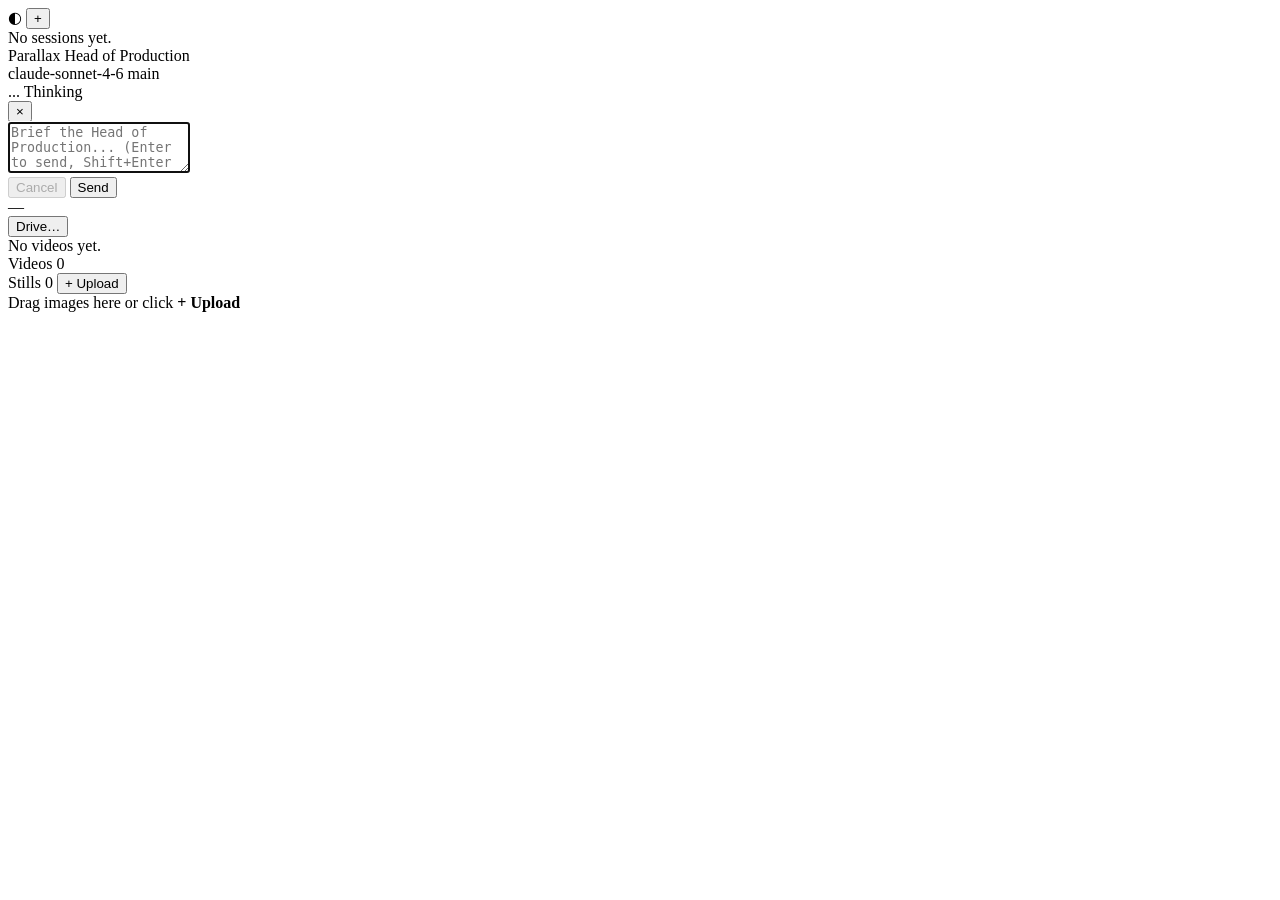
==== web/static/index.html @ c873ad3f "feat: reference image selection UI + user workspace isolation fixes - Gallery thumbs are now click-t" ====
<!doctype html>
<html lang="en">
  <head>
    <meta charset="utf-8" />
    <meta name="viewport" content="width=device-width, initial-scale=1" />
    <title>Parallax — Head of Production</title>
    <link rel="stylesheet" href="/static/app.css" />
  </head>
  <body>
    <div class="app">
      <aside class="sidebar" id="sidebar">
        <div class="sidebar-header">
          <span class="sidebar-brand">◐</span>
          <button type="button" class="btn ghost btn-sm" id="new-session-btn" title="New session">+</button>
        </div>
        <div class="sidebar-list" id="sidebar-list">
          <div class="sidebar-empty">No sessions yet.</div>
        </div>
      </aside>

      <section class="chat">
        <header class="chat-header">
          <div class="brand">
            <span class="brand-name">Parallax</span>
            <span class="brand-sub">Head of Production</span>
          </div>
          <div class="chat-meta">
            <span class="status-dot" id="status-dot" title="idle"></span>
            <span class="model-name" id="model-name">claude-sonnet-4-6</span>
            <span class="project-badge" id="project-badge" title="active project workspace">main</span>
          </div>
        </header>

        <div class="messages" id="messages"></div>
        <div class="thinking-bar hidden" id="thinking-bar">
          <span class="thinking-dots"><span>.</span><span>.</span><span>.</span></span>
          <span class="thinking-label" id="thinking-label">Thinking</span>
        </div>
        <div class="ref-bar hidden" id="ref-bar">
          <span class="ref-bar-label" id="ref-bar-label"></span>
          <button type="button" class="ref-bar-clear" id="ref-bar-clear" title="Clear reference images">×</button>
        </div>
        <form class="composer" id="composer">
          <textarea
            id="composer-input"
            placeholder="Brief the Head of Production... (Enter to send, Shift+Enter for newline)"
            rows="3"
            autofocus
          ></textarea>
          <div class="composer-row">
            <button type="button" id="cancel-btn" class="btn ghost" disabled>
              Cancel
            </button>
            <button type="submit" id="send-btn" class="btn primary">
              Send
            </button>
          </div>
        </form>
      </section>

      <section class="media">
        <header class="media-header">
          <div class="project-label" id="project-label">—</div>
          <a class="btn ghost btn-sm" id="drive-btn" href="#" target="_blank" rel="noopener" style="display:none">Drive ↗</a>
          <button type="button" class="btn ghost btn-sm" id="drive-set-btn" title="Set your Google Drive folder link">Drive…</button>
        </header>

        <div class="player-wrap" id="player-wrap">
          <div class="video-empty">No videos yet.</div>
        </div>

        <div class="gallery-head">
          <span class="gallery-title">Videos</span>
          <span class="gallery-count" id="video-count">0</span>
        </div>
        <div class="video-gallery" id="video-gallery"></div>

        <div class="gallery-head">
          <span class="gallery-title">Stills</span>
          <span class="gallery-count" id="gallery-count">0</span>
          <button type="button" class="btn ghost btn-sm" id="upload-btn" title="Upload an image">
            + Upload
          </button>
          <input type="file" id="upload-input" accept="image/*" multiple style="display:none" />
        </div>
        <div class="gallery dropzone" id="gallery">
          <div class="gallery-empty" id="gallery-empty">
            Drag images here or click <strong>+ Upload</strong>
          </div>
        </div>
      </section>
    </div>

    <div class="lightbox hidden" id="lightbox">
      <img id="lightbox-img" alt="" />
    </div>

    <script src="/static/marked.min.js"></script>
    <script src="/static/app.js"></script>
  </body>
</html>
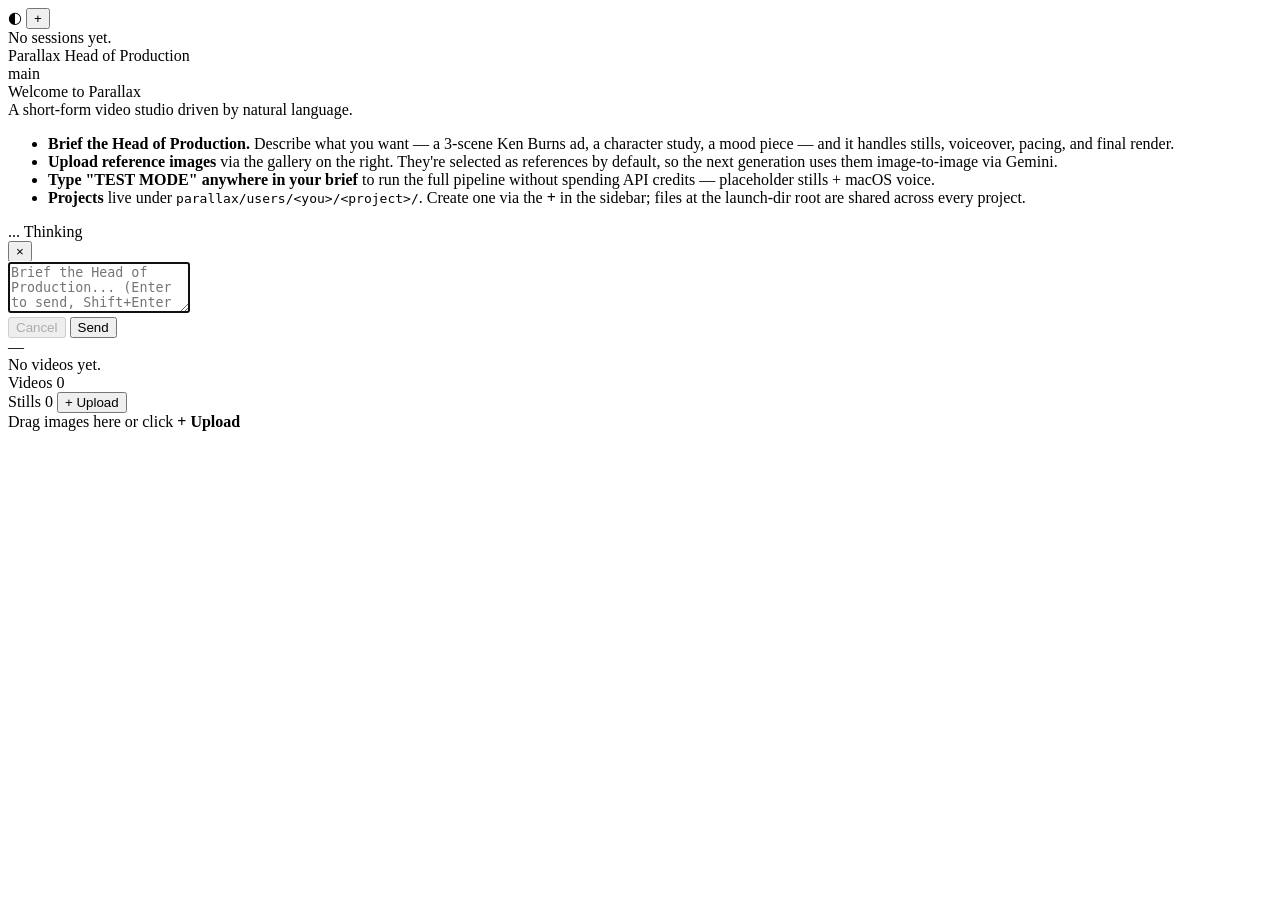
==== commit 445fb39f: "feat(beta): ref flow fix, upload auto-select, project delete, UI cleanup Fixes a regression and land" ====
--- a/web/static/index.html
+++ b/web/static/index.html
@@ -26,12 +26,22 @@
           </div>
           <div class="chat-meta">
             <span class="status-dot" id="status-dot" title="idle"></span>
-            <span class="model-name" id="model-name">claude-sonnet-4-6</span>
             <span class="project-badge" id="project-badge" title="active project workspace">main</span>
           </div>
         </header>
 
-        <div class="messages" id="messages"></div>
+        <div class="messages" id="messages">
+          <div class="welcome" id="welcome">
+            <div class="welcome-title">Welcome to Parallax</div>
+            <div class="welcome-sub">A short-form video studio driven by natural language.</div>
+            <ul class="welcome-list">
+              <li><b>Brief the Head of Production.</b> Describe what you want — a 3-scene Ken Burns ad, a character study, a mood piece — and it handles stills, voiceover, pacing, and final render.</li>
+              <li><b>Upload reference images</b> via the gallery on the right. They're selected as references by default, so the next generation uses them image-to-image via Gemini.</li>
+              <li><b>Type "TEST MODE" anywhere in your brief</b> to run the full pipeline without spending API credits — placeholder stills + macOS voice.</li>
+              <li><b>Projects</b> live under <code>parallax/users/&lt;you&gt;/&lt;project&gt;/</code>. Create one via the <b>+</b> in the sidebar; files at the launch-dir root are shared across every project.</li>
+            </ul>
+          </div>
+        </div>
         <div class="thinking-bar hidden" id="thinking-bar">
           <span class="thinking-dots"><span>.</span><span>.</span><span>.</span></span>
           <span class="thinking-label" id="thinking-label">Thinking</span>
@@ -61,8 +71,6 @@
       <section class="media">
         <header class="media-header">
           <div class="project-label" id="project-label">—</div>
-          <a class="btn ghost btn-sm" id="drive-btn" href="#" target="_blank" rel="noopener" style="display:none">Drive ↗</a>
-          <button type="button" class="btn ghost btn-sm" id="drive-set-btn" title="Set your Google Drive folder link">Drive…</button>
         </header>
 
         <div class="player-wrap" id="player-wrap">
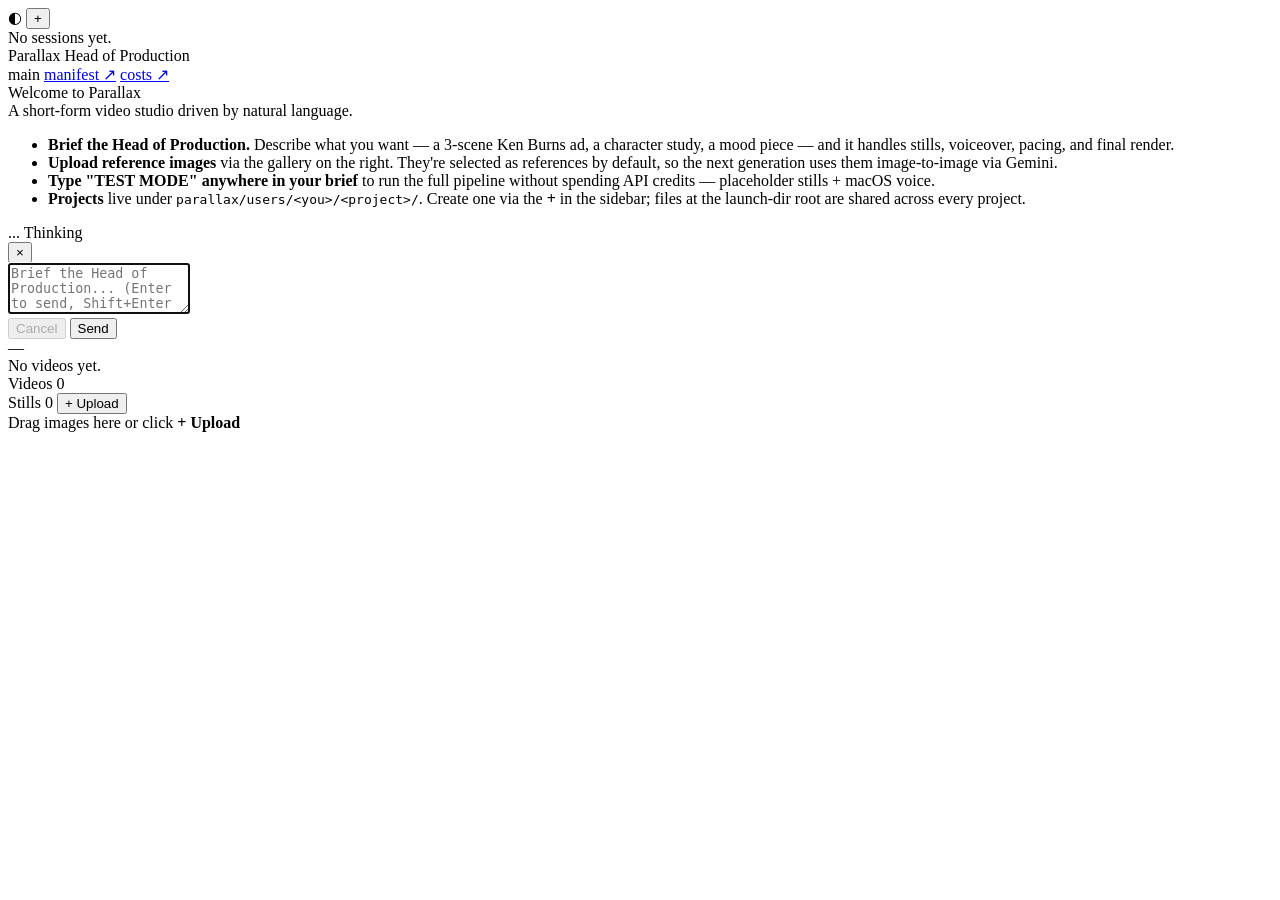
==== commit 63c992d0: "feat(beta): manifest view page + /api/manifest endpoint New /manifest HTML page that reads the works" ====
--- a/web/static/index.html
+++ b/web/static/index.html
@@ -27,6 +27,8 @@
           <div class="chat-meta">
             <span class="status-dot" id="status-dot" title="idle"></span>
             <span class="project-badge" id="project-badge" title="active project workspace">main</span>
+            <a class="header-link" id="manifest-link" href="/manifest" title="view project manifest">manifest ↗</a>
+            <a class="header-link" id="costs-link" href="/costs" title="view cost report">costs ↗</a>
           </div>
         </header>
 
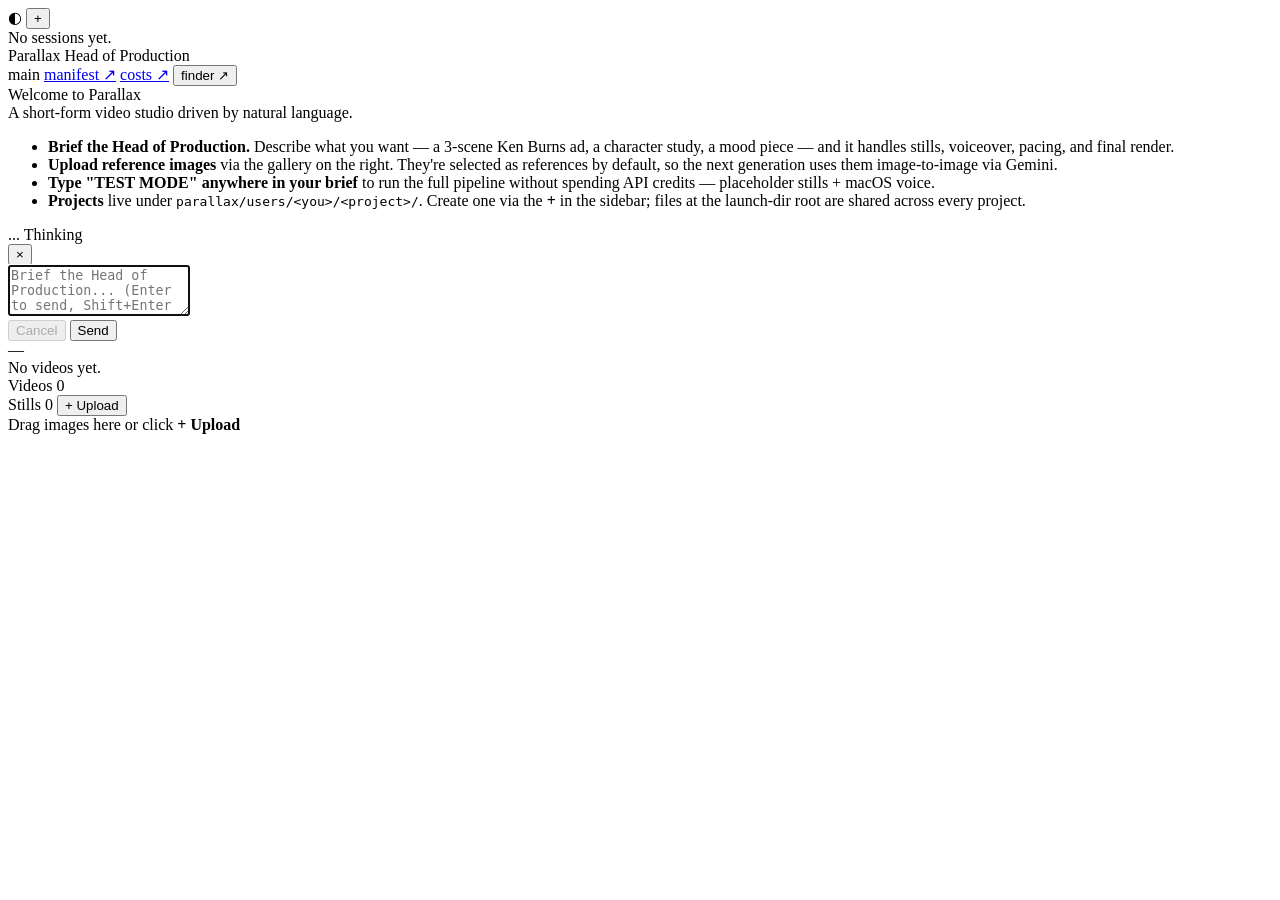
==== commit 43d49086: "feat(beta): per-project chat persistence + UI rework from review Big UX pass from the first live-bet" ====
--- a/web/static/index.html
+++ b/web/static/index.html
@@ -29,6 +29,7 @@
             <span class="project-badge" id="project-badge" title="active project workspace">main</span>
             <a class="header-link" id="manifest-link" href="/manifest" title="view project manifest">manifest ↗</a>
             <a class="header-link" id="costs-link" href="/costs" title="view cost report">costs ↗</a>
+            <button type="button" class="header-link" id="finder-btn" title="open project folder in Finder">finder ↗</button>
           </div>
         </header>
 
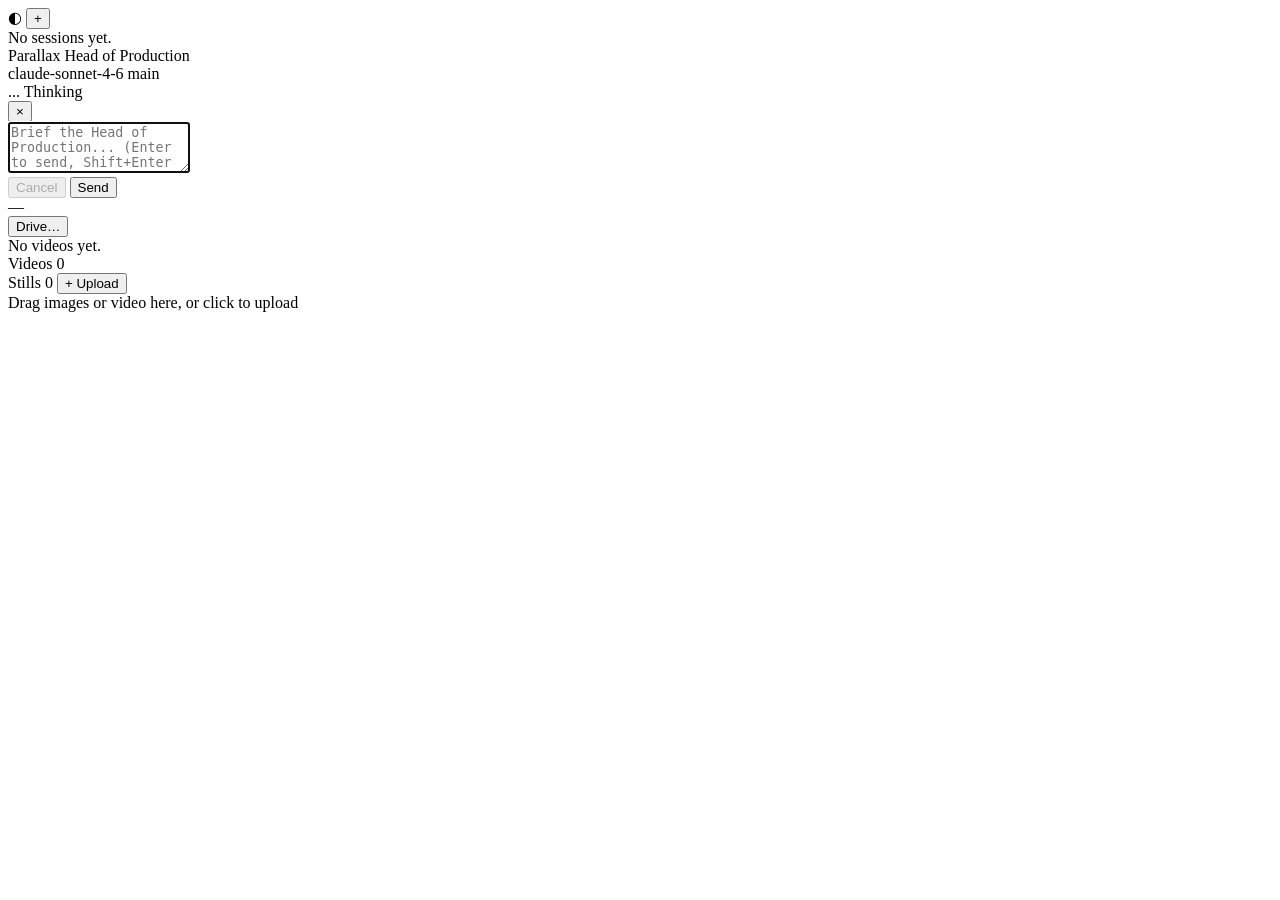
==== commit b2c09cf6: "feat: video upload cap 500MB, TEST_MODE web mocks, parallax chat --test Blocks A/B/C from master-age" ====
--- a/web/static/index.html
+++ b/web/static/index.html
@@ -26,25 +26,12 @@
           </div>
           <div class="chat-meta">
             <span class="status-dot" id="status-dot" title="idle"></span>
+            <span class="model-name" id="model-name">claude-sonnet-4-6</span>
             <span class="project-badge" id="project-badge" title="active project workspace">main</span>
-            <a class="header-link" id="manifest-link" href="/manifest" title="view project manifest">manifest ↗</a>
-            <a class="header-link" id="costs-link" href="/costs" title="view cost report">costs ↗</a>
-            <button type="button" class="header-link" id="finder-btn" title="open project folder in Finder">finder ↗</button>
           </div>
         </header>
 
-        <div class="messages" id="messages">
-          <div class="welcome" id="welcome">
-            <div class="welcome-title">Welcome to Parallax</div>
-            <div class="welcome-sub">A short-form video studio driven by natural language.</div>
-            <ul class="welcome-list">
-              <li><b>Brief the Head of Production.</b> Describe what you want — a 3-scene Ken Burns ad, a character study, a mood piece — and it handles stills, voiceover, pacing, and final render.</li>
-              <li><b>Upload reference images</b> via the gallery on the right. They're selected as references by default, so the next generation uses them image-to-image via Gemini.</li>
-              <li><b>Type "TEST MODE" anywhere in your brief</b> to run the full pipeline without spending API credits — placeholder stills + macOS voice.</li>
-              <li><b>Projects</b> live under <code>parallax/users/&lt;you&gt;/&lt;project&gt;/</code>. Create one via the <b>+</b> in the sidebar; files at the launch-dir root are shared across every project.</li>
-            </ul>
-          </div>
-        </div>
+        <div class="messages" id="messages"></div>
         <div class="thinking-bar hidden" id="thinking-bar">
           <span class="thinking-dots"><span>.</span><span>.</span><span>.</span></span>
           <span class="thinking-label" id="thinking-label">Thinking</span>
@@ -74,6 +61,8 @@
       <section class="media">
         <header class="media-header">
           <div class="project-label" id="project-label">—</div>
+          <a class="btn ghost btn-sm" id="drive-btn" href="#" target="_blank" rel="noopener" style="display:none">Drive ↗</a>
+          <button type="button" class="btn ghost btn-sm" id="drive-set-btn" title="Set your Google Drive folder link">Drive…</button>
         </header>
 
         <div class="player-wrap" id="player-wrap">
@@ -92,11 +81,11 @@
           <button type="button" class="btn ghost btn-sm" id="upload-btn" title="Upload an image">
             + Upload
           </button>
-          <input type="file" id="upload-input" accept="image/*" multiple style="display:none" />
+          <input type="file" id="upload-input" accept="image/*,video/*" multiple style="display:none" />
         </div>
         <div class="gallery dropzone" id="gallery">
-          <div class="gallery-empty" id="gallery-empty">
-            Drag images here or click <strong>+ Upload</strong>
+          <div class="gallery-empty" id="gallery-empty" style="cursor:pointer" onclick="document.getElementById('upload-input').click()">
+            Drag images or video here, or click to upload
           </div>
         </div>
       </section>
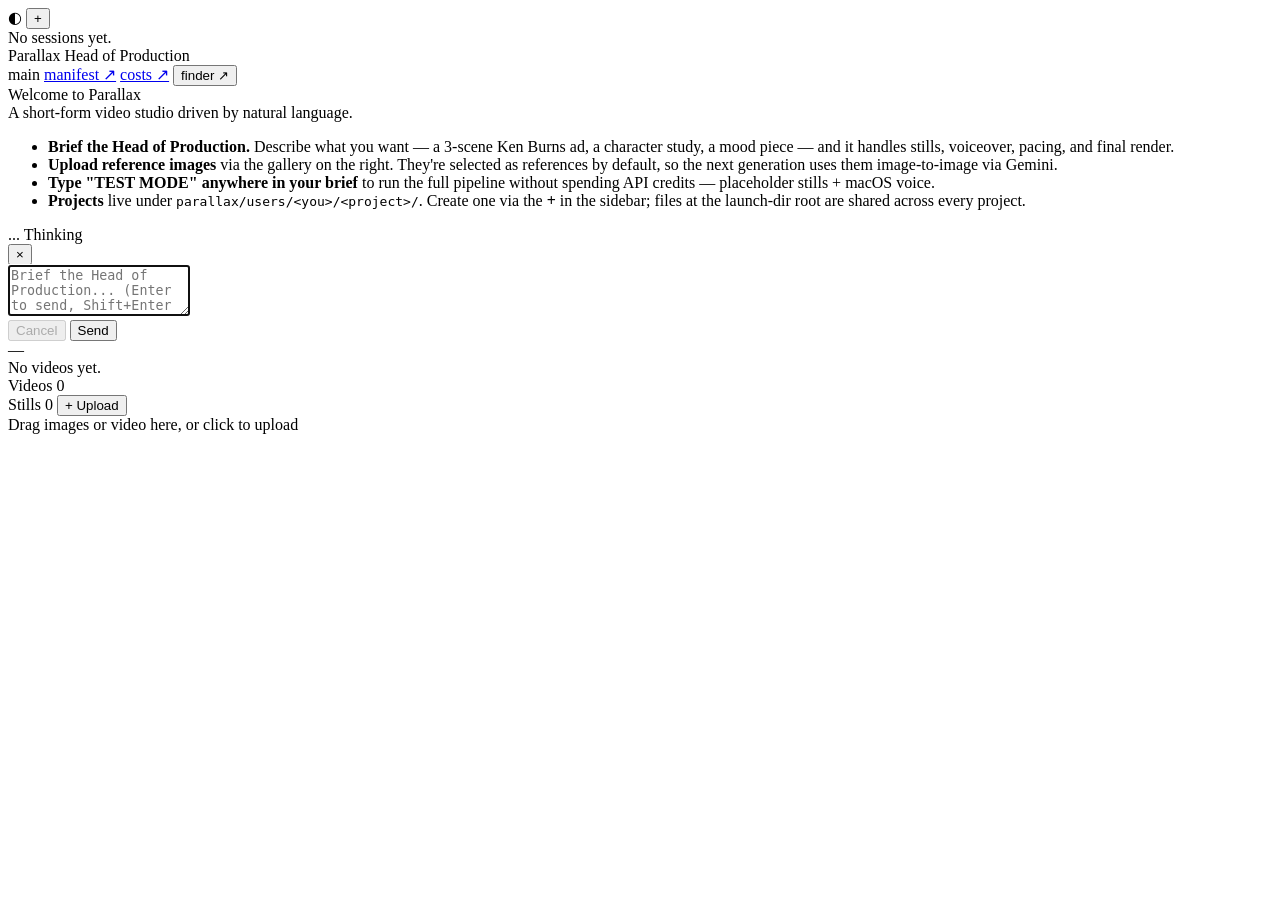
==== commit 1224638d: "merge: beta (FastAPI, V2 commands, uv, --engine say) into main Consolidating all dev work onto main." ====
--- a/web/static/index.html
+++ b/web/static/index.html
@@ -26,12 +26,25 @@
           </div>
           <div class="chat-meta">
             <span class="status-dot" id="status-dot" title="idle"></span>
-            <span class="model-name" id="model-name">claude-sonnet-4-6</span>
             <span class="project-badge" id="project-badge" title="active project workspace">main</span>
+            <a class="header-link" id="manifest-link" href="/manifest" title="view project manifest">manifest ↗</a>
+            <a class="header-link" id="costs-link" href="/costs" title="view cost report">costs ↗</a>
+            <button type="button" class="header-link" id="finder-btn" title="open project folder in Finder">finder ↗</button>
           </div>
         </header>
 
-        <div class="messages" id="messages"></div>
+        <div class="messages" id="messages">
+          <div class="welcome" id="welcome">
+            <div class="welcome-title">Welcome to Parallax</div>
+            <div class="welcome-sub">A short-form video studio driven by natural language.</div>
+            <ul class="welcome-list">
+              <li><b>Brief the Head of Production.</b> Describe what you want — a 3-scene Ken Burns ad, a character study, a mood piece — and it handles stills, voiceover, pacing, and final render.</li>
+              <li><b>Upload reference images</b> via the gallery on the right. They're selected as references by default, so the next generation uses them image-to-image via Gemini.</li>
+              <li><b>Type "TEST MODE" anywhere in your brief</b> to run the full pipeline without spending API credits — placeholder stills + macOS voice.</li>
+              <li><b>Projects</b> live under <code>parallax/users/&lt;you&gt;/&lt;project&gt;/</code>. Create one via the <b>+</b> in the sidebar; files at the launch-dir root are shared across every project.</li>
+            </ul>
+          </div>
+        </div>
         <div class="thinking-bar hidden" id="thinking-bar">
           <span class="thinking-dots"><span>.</span><span>.</span><span>.</span></span>
           <span class="thinking-label" id="thinking-label">Thinking</span>
@@ -61,8 +74,6 @@
       <section class="media">
         <header class="media-header">
           <div class="project-label" id="project-label">—</div>
-          <a class="btn ghost btn-sm" id="drive-btn" href="#" target="_blank" rel="noopener" style="display:none">Drive ↗</a>
-          <button type="button" class="btn ghost btn-sm" id="drive-set-btn" title="Set your Google Drive folder link">Drive…</button>
         </header>
 
         <div class="player-wrap" id="player-wrap">
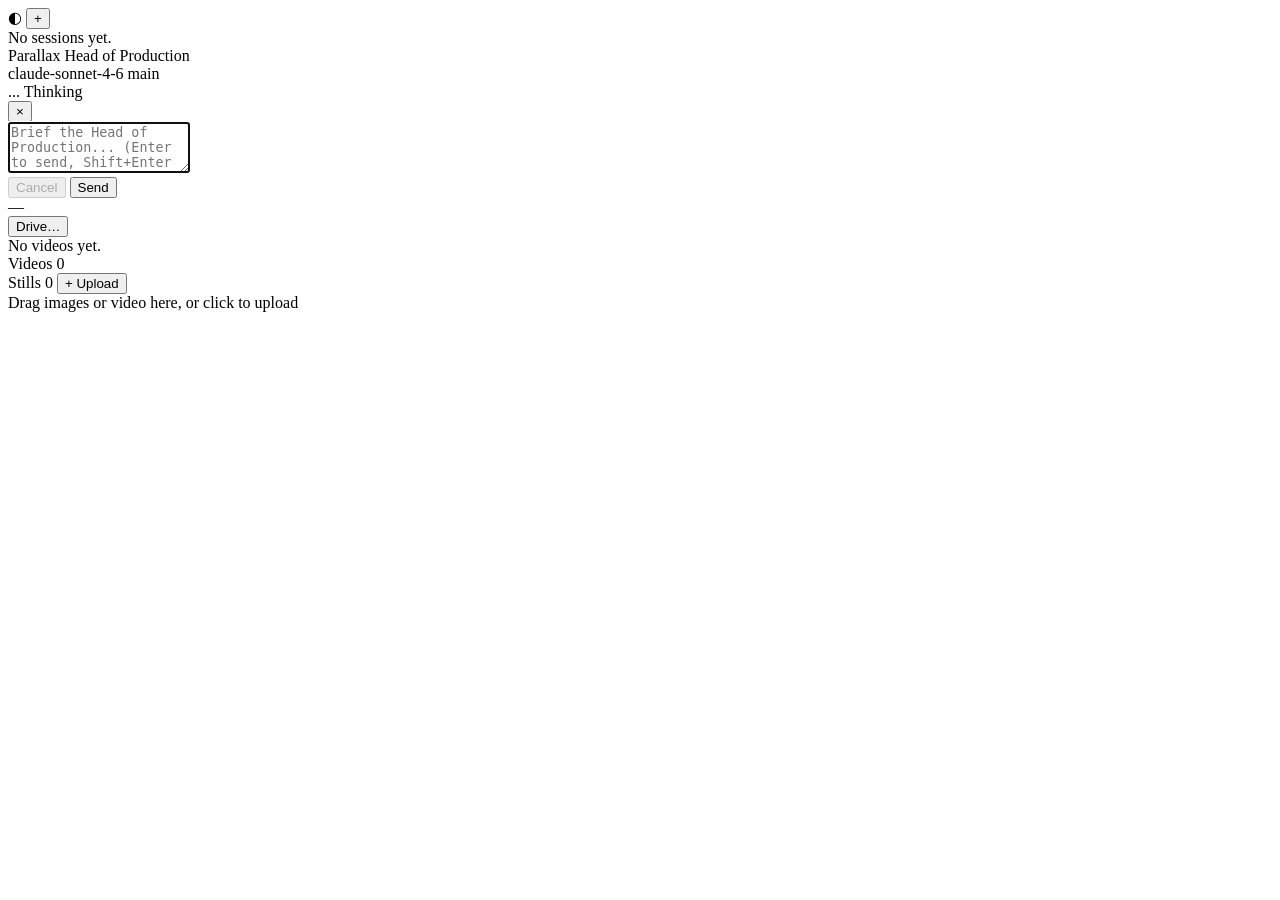
==== commit 0d241af0: "revert: restore main's UI (sidebar, Drive, interrupt styling) Beta merge replaced main's index.html/" ====
--- a/web/static/index.html
+++ b/web/static/index.html
@@ -26,25 +26,12 @@
           </div>
           <div class="chat-meta">
             <span class="status-dot" id="status-dot" title="idle"></span>
+            <span class="model-name" id="model-name">claude-sonnet-4-6</span>
             <span class="project-badge" id="project-badge" title="active project workspace">main</span>
-            <a class="header-link" id="manifest-link" href="/manifest" title="view project manifest">manifest ↗</a>
-            <a class="header-link" id="costs-link" href="/costs" title="view cost report">costs ↗</a>
-            <button type="button" class="header-link" id="finder-btn" title="open project folder in Finder">finder ↗</button>
           </div>
         </header>
 
-        <div class="messages" id="messages">
-          <div class="welcome" id="welcome">
-            <div class="welcome-title">Welcome to Parallax</div>
-            <div class="welcome-sub">A short-form video studio driven by natural language.</div>
-            <ul class="welcome-list">
-              <li><b>Brief the Head of Production.</b> Describe what you want — a 3-scene Ken Burns ad, a character study, a mood piece — and it handles stills, voiceover, pacing, and final render.</li>
-              <li><b>Upload reference images</b> via the gallery on the right. They're selected as references by default, so the next generation uses them image-to-image via Gemini.</li>
-              <li><b>Type "TEST MODE" anywhere in your brief</b> to run the full pipeline without spending API credits — placeholder stills + macOS voice.</li>
-              <li><b>Projects</b> live under <code>parallax/users/&lt;you&gt;/&lt;project&gt;/</code>. Create one via the <b>+</b> in the sidebar; files at the launch-dir root are shared across every project.</li>
-            </ul>
-          </div>
-        </div>
+        <div class="messages" id="messages"></div>
         <div class="thinking-bar hidden" id="thinking-bar">
           <span class="thinking-dots"><span>.</span><span>.</span><span>.</span></span>
           <span class="thinking-label" id="thinking-label">Thinking</span>
@@ -74,6 +61,8 @@
       <section class="media">
         <header class="media-header">
           <div class="project-label" id="project-label">—</div>
+          <a class="btn ghost btn-sm" id="drive-btn" href="#" target="_blank" rel="noopener" style="display:none">Drive ↗</a>
+          <button type="button" class="btn ghost btn-sm" id="drive-set-btn" title="Set your Google Drive folder link">Drive…</button>
         </header>
 
         <div class="player-wrap" id="player-wrap">
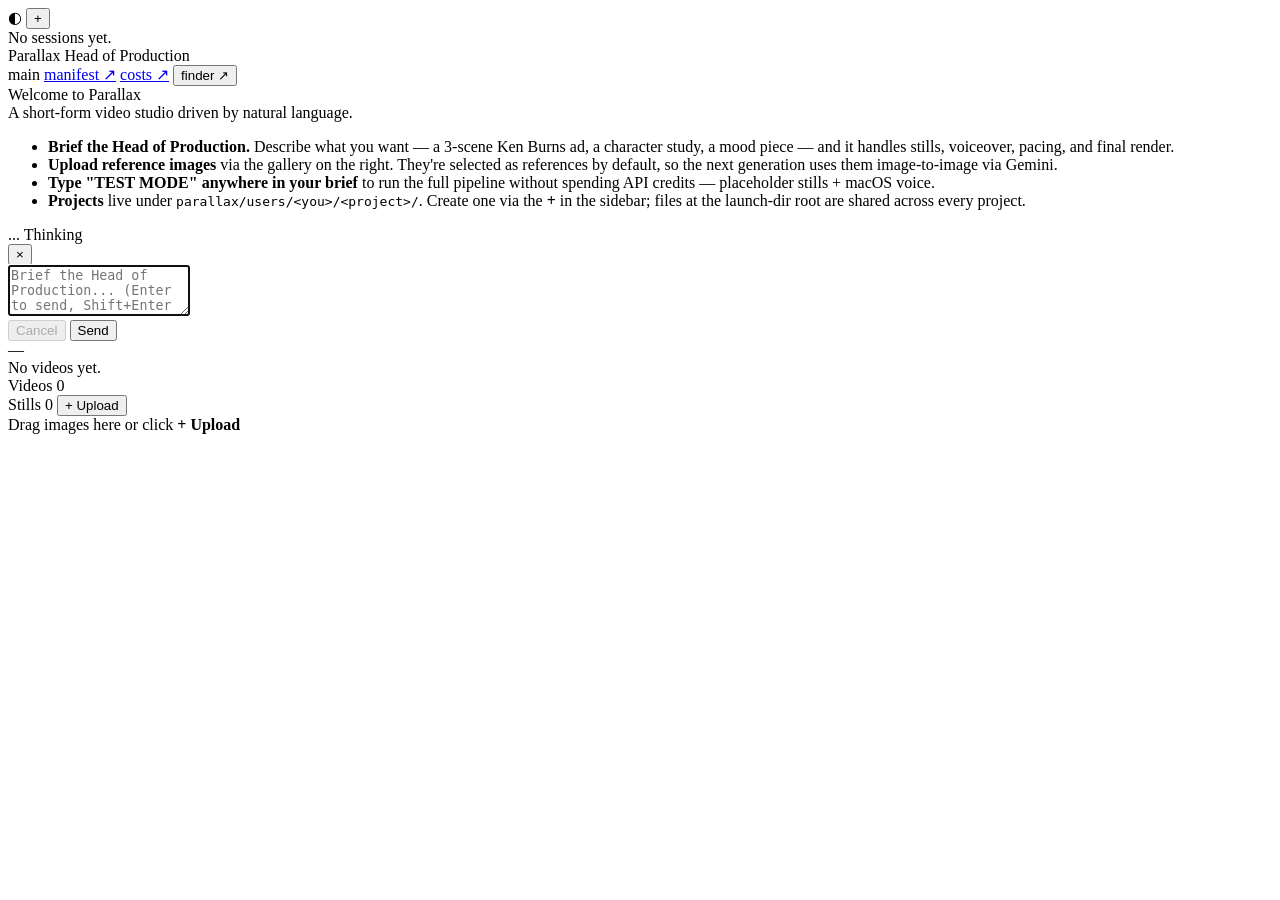
==== commit 863129e3: "restore: beta HEAD's web/static/ (UI rework from review) Previous 'restore main UI' commit reverted " ====
--- a/web/static/index.html
+++ b/web/static/index.html
@@ -26,12 +26,25 @@
           </div>
           <div class="chat-meta">
             <span class="status-dot" id="status-dot" title="idle"></span>
-            <span class="model-name" id="model-name">claude-sonnet-4-6</span>
             <span class="project-badge" id="project-badge" title="active project workspace">main</span>
+            <a class="header-link" id="manifest-link" href="/manifest" title="view project manifest">manifest ↗</a>
+            <a class="header-link" id="costs-link" href="/costs" title="view cost report">costs ↗</a>
+            <button type="button" class="header-link" id="finder-btn" title="open project folder in Finder">finder ↗</button>
           </div>
         </header>
 
-        <div class="messages" id="messages"></div>
+        <div class="messages" id="messages">
+          <div class="welcome" id="welcome">
+            <div class="welcome-title">Welcome to Parallax</div>
+            <div class="welcome-sub">A short-form video studio driven by natural language.</div>
+            <ul class="welcome-list">
+              <li><b>Brief the Head of Production.</b> Describe what you want — a 3-scene Ken Burns ad, a character study, a mood piece — and it handles stills, voiceover, pacing, and final render.</li>
+              <li><b>Upload reference images</b> via the gallery on the right. They're selected as references by default, so the next generation uses them image-to-image via Gemini.</li>
+              <li><b>Type "TEST MODE" anywhere in your brief</b> to run the full pipeline without spending API credits — placeholder stills + macOS voice.</li>
+              <li><b>Projects</b> live under <code>parallax/users/&lt;you&gt;/&lt;project&gt;/</code>. Create one via the <b>+</b> in the sidebar; files at the launch-dir root are shared across every project.</li>
+            </ul>
+          </div>
+        </div>
         <div class="thinking-bar hidden" id="thinking-bar">
           <span class="thinking-dots"><span>.</span><span>.</span><span>.</span></span>
           <span class="thinking-label" id="thinking-label">Thinking</span>
@@ -61,8 +74,6 @@
       <section class="media">
         <header class="media-header">
           <div class="project-label" id="project-label">—</div>
-          <a class="btn ghost btn-sm" id="drive-btn" href="#" target="_blank" rel="noopener" style="display:none">Drive ↗</a>
-          <button type="button" class="btn ghost btn-sm" id="drive-set-btn" title="Set your Google Drive folder link">Drive…</button>
         </header>
 
         <div class="player-wrap" id="player-wrap">
@@ -81,11 +92,11 @@
           <button type="button" class="btn ghost btn-sm" id="upload-btn" title="Upload an image">
             + Upload
           </button>
-          <input type="file" id="upload-input" accept="image/*,video/*" multiple style="display:none" />
+          <input type="file" id="upload-input" accept="image/*" multiple style="display:none" />
         </div>
         <div class="gallery dropzone" id="gallery">
-          <div class="gallery-empty" id="gallery-empty" style="cursor:pointer" onclick="document.getElementById('upload-input').click()">
-            Drag images or video here, or click to upload
+          <div class="gallery-empty" id="gallery-empty">
+            Drag images here or click <strong>+ Upload</strong>
           </div>
         </div>
       </section>
